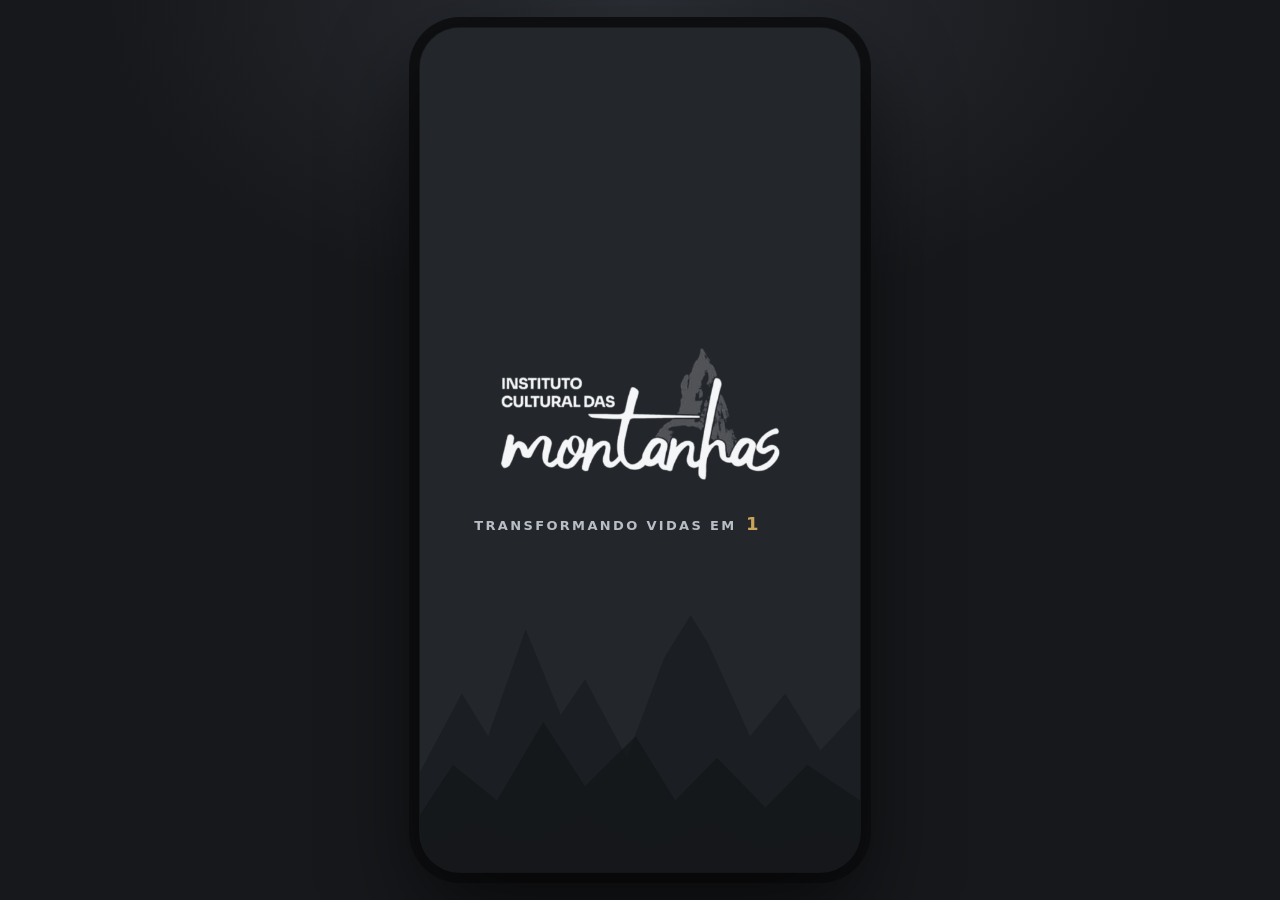
==== app/index.html @ b0aa03bb "App do Instituto dentro do ICM: dados vêm do banco do sistema - app/: PWA das famílias, agora lendo " ====
<!doctype html>
<html lang="pt-BR">
<head>
  <meta charset="utf-8">
  <meta name="viewport" content="width=device-width, initial-scale=1, maximum-scale=1, user-scalable=no, viewport-fit=cover">
  <!-- Segurança: só carrega código/dados de origens conhecidas; bloqueia scripts inline, plugins e envio de formulários para fora. -->
  <meta http-equiv="Content-Security-Policy" content="default-src 'self'; script-src 'self' https://unpkg.com https://cdn.jsdelivr.net; style-src 'self' 'unsafe-inline' https://fonts.googleapis.com https://unpkg.com; font-src https://fonts.gstatic.com; img-src 'self' data: https://www.institutoculturaldasmontanhas.org https://institutoculturaldasmontanhas.org https://assets.zyrosite.com https://tile.openstreetmap.org; connect-src 'self' https://www.institutoculturaldasmontanhas.org https://*.supabase.co wss://*.supabase.co; object-src 'none'; base-uri 'self'; form-action 'self'; frame-src 'none'; worker-src 'self'; manifest-src 'self'">
  <meta name="referrer" content="strict-origin-when-cross-origin">
  <title>Instituto das Montanhas</title>
  <meta name="description" content="App do Instituto Cultural das Montanhas — matrícula, aulas, calendário letivo e de apresentações, van em tempo real e notícias.">
  <meta name="theme-color" content="#23262b">
  <meta name="apple-mobile-web-app-capable" content="yes">
  <meta name="apple-mobile-web-app-status-bar-style" content="black-translucent">
  <meta name="apple-mobile-web-app-title" content="Instituto">
  <link rel="manifest" href="manifest.json">
  <link rel="icon" href="icons/favicon.png" type="image/png">
  <link rel="apple-touch-icon" href="icons/apple-touch-icon.png">
  <link rel="preconnect" href="https://fonts.googleapis.com">
  <link rel="preconnect" href="https://fonts.gstatic.com" crossorigin>
  <link href="https://fonts.googleapis.com/css2?family=Mulish:wght@400;500;600;700;800&display=swap" rel="stylesheet">
  <link rel="stylesheet" href="css/app.css?v=7">
</head>
<body>
  <div class="app" id="app">
    <div class="splash" id="splash" aria-hidden="true">
      <div class="splash-logo">
        <img class="splash-img" src="icons/logo-transparente.png" alt="Instituto Cultural das Montanhas">
        <p class="splash-frase" id="splash-frase">Transformando vidas em <b id="contagem">3</b></p>
      </div>
      <svg class="serra" viewBox="0 0 400 90" preserveAspectRatio="none"><path d="M0 62 L38 40 L62 52 L96 22 L128 46 L150 36 L188 58 L222 30 L246 18 L262 26 L300 52 L332 40 L364 56 L400 44 V90 H0Z" fill="currentColor" opacity=".5"/><path d="M0 74 L30 60 L70 70 L112 48 L150 66 L196 52 L232 70 L270 58 L314 72 L352 60 L400 70 V90 H0Z" fill="currentColor" opacity=".8"/><path d="M0 84 L48 76 L96 82 L150 74 L210 84 L262 76 L318 84 L370 78 L400 82 V90 H0Z" fill="currentColor"/></svg>
    </div>

    <header class="topbar" id="topbar">
      <button class="icon-btn" id="btn-voltar" aria-label="Voltar" hidden></button>
      <a class="brand" href="#/inicio" id="brand" aria-label="Início">
        <img class="brand-logo" src="icons/logo-transparente.png" alt="Instituto Cultural das Montanhas">
      </a>
      <h1 class="topbar-title" id="topbar-title" hidden></h1>
      <button class="icon-btn" id="btn-avisos" aria-label="Avisos"></button>
    </header>

    <main id="view" class="view" tabindex="-1"></main>

    <nav class="tabbar" id="tabbar" aria-label="Navegação principal">
      <a href="#/inicio" data-tab="inicio"><i data-icon="home"></i><span>Início</span></a>
      <a href="#/aulas" data-tab="aulas"><i data-icon="music"></i><span>Aulas</span></a>
      <a href="#/calendario" data-tab="calendario"><i data-icon="calendar"></i><span>Calendário</span></a>
      <a href="#/van" data-tab="van"><i data-icon="bus"></i><span>Van</span></a>
      <a href="#/perfil" data-tab="perfil"><i data-icon="user"></i><span>Perfil</span></a>
    </nav>

    <div class="toast" id="toast" role="status" aria-live="polite"></div>
  </div>

  <script src="js/config.js?v=8"></script>
  <script src="https://cdn.jsdelivr.net/npm/@supabase/supabase-js@2.45.4/dist/umd/supabase.js" integrity="sha384-0w2KAL2YHP6wKOkUDzkCDGgVvfmHnj02DHeQ6XcHOgTfFsGyonKOpShMH1x6nk9o" crossorigin="anonymous"></script>
  <script src="js/data.js?v=4"></script>
  <script src="js/rota.js?v=4"></script>
  <script src="js/db.js?v=12"></script>
  <script src="js/app.js?v=13"></script>
</body>
</html>
---- app/css/app.css ----
/*
 * Visual: grafite escuro com neumorfismo (relevo suave), pílulas com texto
 * espaçado, formas geométricas sutis ao fundo. Dourado só como detalhe.
 */
:root {
  --bg: #23262b;
  --bg-deep: #1b1d21;
  --surface: #282b31;
  --surface-hi: #2e3238;
  --text: #eceef1;
  --text-2: #b9bec6;
  --muted: #7f858f;
  --line: rgba(255,255,255,.06);
  --gold: #c9a55a;
  --gold-hi: #e2c483;
  --gold-dim: rgba(201,165,90,.14);
  --raised: 9px 9px 20px rgba(0,0,0,.5), -6px -6px 16px rgba(255,255,255,.035);
  --raised-sm: 5px 5px 12px rgba(0,0,0,.45), -4px -4px 10px rgba(255,255,255,.03);
  --inset: inset 5px 5px 12px rgba(0,0,0,.5), inset -4px -4px 10px rgba(255,255,255,.035);
  --grad: linear-gradient(145deg, #2d3137, #212429);
  --grad-hi: linear-gradient(145deg, #33373e, #25282d);
  --radius: 20px;
  --radius-sm: 14px;
  --font: "Mulish", system-ui, -apple-system, "Segoe UI", sans-serif;
  --tabbar-h: 74px;
  --safe-b: env(safe-area-inset-bottom, 0px);
}

* { box-sizing: border-box; }
html, body { margin: 0; height: 100%; }
body {
  font-family: var(--font);
  color: var(--text);
  background: #16181b;
  -webkit-font-smoothing: antialiased;
  -webkit-tap-highlight-color: transparent;
}
img { display: block; max-width: 100%; }
a { color: inherit; text-decoration: none; }
button { font: inherit; color: inherit; cursor: pointer; border: 0; background: none; }
p { line-height: 1.6; }

/* Moldura */
.app {
  position: relative; isolation: isolate;
  max-width: 440px; height: 100vh; height: 100dvh; margin: 0 auto;
  background: var(--bg);
  display: flex; flex-direction: column;
  overflow: hidden;
}
/* Formas geométricas do fundo */
.app::before, .app::after {
  content: ""; position: absolute; z-index: -1; pointer-events: none;
}
.app::before {
  inset: 0;
  opacity: .5;
  background-image: url("data:image/svg+xml,%3Csvg xmlns='http://www.w3.org/2000/svg' width='420' height='420' viewBox='0 0 420 420'%3E%3Cg fill='none' stroke='%23ffffff' stroke-opacity='.035' stroke-width='1.2'%3E%3Cpath d='M210 60c70 0 140 50 140 130s-60 150-150 150S60 280 70 200 140 60 210 60z'/%3E%3Cpath d='M212 95c52 0 104 38 104 98s-46 112-112 112-104-48-96-108 52-102 104-102z'/%3E%3Cpath d='M214 130c36 0 70 26 70 66s-32 76-76 76-70-32-64-72 34-70 70-70z'/%3E%3Cpath d='M216 165c20 0 38 14 38 34s-18 40-40 40-36-16-32-36 16-38 34-38z'/%3E%3Cpath d='M-40 380c80-40 160 10 240-20s160-70 260-30'/%3E%3Cpath d='M-40 410c90-36 170 14 250-14s170-60 250-22'/%3E%3Cpath d='M-40 20c70 30 150-10 230 10s150 50 270 10'/%3E%3C/g%3E%3C/svg%3E");
  background-size: 420px 420px;
}
.app::after {
  left: 0; right: 0; bottom: 0; height: 160px;
  background: url("data:image/svg+xml,%3Csvg xmlns='http://www.w3.org/2000/svg' viewBox='0 0 400 160' preserveAspectRatio='none'%3E%3Cpath d='M0 100 L50 60 L90 82 L140 30 L180 70 L220 48 L262 20 L300 64 L350 44 L400 76 V160 H0Z' fill='%23000' fill-opacity='.16'/%3E%3Cpath d='M0 130 L60 100 L120 122 L190 88 L250 118 L320 96 L400 120 V160 H0Z' fill='%23000' fill-opacity='.2'/%3E%3C/svg%3E") bottom / 100% 100% no-repeat;
}
@media (min-width: 600px) {
  body {
    padding: 28px 0;
    background:
      radial-gradient(60% 50% at 50% 0%, #2a2d33 0%, transparent 70%),
      #16181b;
  }
  .app {
    min-height: calc(100vh - 56px); height: calc(100vh - 56px);
    border-radius: 40px;
    box-shadow: 0 0 0 1px rgba(255,255,255,.05), 0 40px 90px rgba(0,0,0,.6), 0 0 0 11px #0f1012;
  }
}

/* Barra superior */
.topbar {
  position: sticky; top: 0; z-index: 20;
  display: flex; align-items: center; gap: 12px;
  padding: calc(14px + env(safe-area-inset-top, 0px)) 18px 12px;
  background: linear-gradient(var(--bg) 70%, rgba(35,38,43,0));
}
.brand { display: flex; align-items: center; gap: 12px; flex: 1; min-width: 0; }
.brand-mark {
  display: grid; place-items: center;
  width: 42px; height: 42px; border-radius: 14px;
  background: var(--grad); box-shadow: var(--raised-sm);
  color: var(--gold); font-weight: 800; font-size: 12px; letter-spacing: .08em;
}
.brand-text { font-weight: 800; font-size: 15px; line-height: 1.15; }
.brand-text em { display: block; font-style: normal; font-weight: 500; font-size: 12px; color: var(--muted); }
.topbar-title { flex: 1; margin: 0; font-size: 17px; font-weight: 800; white-space: nowrap; overflow: hidden; text-overflow: ellipsis; text-align: center; }
.icon-btn {
  position: relative; flex: none;
  display: grid; place-items: center;
  width: 42px; height: 42px; border-radius: 14px;
  background: var(--grad); box-shadow: var(--raised-sm); color: var(--text-2);
}
.icon-btn:active { box-shadow: var(--inset); }
.icon-btn svg { width: 19px; height: 19px; }
.icon-btn .dot { position: absolute; top: 9px; right: 10px; width: 7px; height: 7px; border-radius: 50%; background: var(--gold); box-shadow: 0 0 8px var(--gold); }

/* Conteúdo */
.view {
  flex: 1; overflow-y: auto;
  padding: 8px 18px calc(var(--tabbar-h) + var(--safe-b) + 30px);
  outline: none;
  scrollbar-width: none;
}
.view::-webkit-scrollbar { display: none; }
.view.enter { animation: enter .28s ease-out; }
@keyframes enter { from { opacity: 0; transform: translateY(8px); } to { opacity: 1; transform: none; } }

/* Barra de abas: pílula flutuante em relevo */
.tabbar {
  position: fixed; left: 50%; transform: translateX(-50%);
  bottom: calc(12px + var(--safe-b)); z-index: 30;
  width: calc(100% - 28px); max-width: 412px; height: 64px;
  display: grid; grid-template-columns: repeat(5, 1fr);
  padding: 6px; border-radius: 24px;
  background: var(--grad); box-shadow: 0 14px 30px rgba(0,0,0,.55), -4px -4px 12px rgba(255,255,255,.03);
}
@media (min-width: 600px) { .tabbar { position: absolute; } }
.tabbar a {
  display: flex; flex-direction: column; align-items: center; justify-content: center; gap: 3px;
  border-radius: 18px; color: var(--muted);
  font-size: 10px; font-weight: 700; letter-spacing: .04em;
  transition: color .2s, box-shadow .2s;
}
.tabbar a svg { width: 21px; height: 21px; }
.tabbar a.active { color: var(--gold); box-shadow: var(--inset); }

/* Tipografia */
.eyebrow { font-size: 10px; font-weight: 800; letter-spacing: .22em; text-transform: uppercase; color: var(--gold); }
.h-serif { font-weight: 800; letter-spacing: -.01em; }
.section { margin-top: 30px; }
.section-head { display: flex; align-items: baseline; justify-content: space-between; margin-bottom: 14px; }
.section-head h2 { margin: 0; font-size: 18px; font-weight: 800; }
.section-head h2::after { content: ""; display: block; width: 26px; height: 2px; margin-top: 8px; background: var(--gold); border-radius: 2px; }
.section-head a { font-size: 11px; font-weight: 800; letter-spacing: .14em; text-transform: uppercase; color: var(--muted); }
.muted { color: var(--muted); }
.small { font-size: 13px; }

/* Destaque */
.hero {
  position: relative; overflow: hidden;
  border-radius: 26px; min-height: 270px;
  background: var(--bg-deep); box-shadow: var(--raised);
  display: flex; flex-direction: column; justify-content: flex-end;
  padding: 22px;
}
.hero img { position: absolute; inset: 0; width: 100%; height: 100%; object-fit: cover; opacity: .6; filter: saturate(1.1); }
.hero::after { content: ""; position: absolute; inset: 0; background: linear-gradient(180deg, rgba(27,29,33,0) 15%, rgba(27,29,33,.95)); }
.hero > * { position: relative; z-index: 1; }
.hero h2 { margin: 10px 0 8px; font-size: 27px; line-height: 1.12; font-weight: 800; }
.hero h2 em { font-style: normal; color: var(--gold); }
.hero p { margin: 0 0 16px; color: var(--text-2); font-size: 14px; }

/* Botões em pílula */
.btn {
  display: inline-flex; align-items: center; justify-content: center; gap: 10px;
  height: 52px; padding: 0 26px; border-radius: 999px;
  font-weight: 700; font-size: 12px; letter-spacing: .2em; text-transform: uppercase;
  background: var(--grad-hi); color: var(--text);
  box-shadow: var(--raised);
  transition: box-shadow .15s, transform .15s;
}
.btn svg { width: 16px; height: 16px; }
.btn:active { box-shadow: var(--inset); transform: scale(.99); }
.btn.gold { color: var(--gold-hi); }
.btn.gold svg { color: var(--gold); }
.btn.ghost { background: transparent; box-shadow: var(--inset); color: var(--text-2); }
.btn.light { background: var(--grad-hi); }
.btn.block { width: 100%; }
.btn-row { display: flex; gap: 12px; flex-wrap: wrap; }
.link-btn { display: block; margin: 18px auto 0; font-size: 12px; color: var(--muted); letter-spacing: .04em; }

/* Atalhos */
.quick { display: grid; grid-template-columns: repeat(4, 1fr); gap: 12px; margin-top: 24px; }
.quick a { display: flex; flex-direction: column; align-items: center; gap: 10px; font-size: 11px; font-weight: 700; text-align: center; color: var(--text-2); }
.quick .q-ico {
  display: grid; place-items: center; width: 62px; height: 62px; border-radius: 20px;
  background: var(--grad); box-shadow: var(--raised-sm); color: var(--text);
}
.quick a:active .q-ico { box-shadow: var(--inset); }
.quick .q-ico svg { width: 24px; height: 24px; }
.quick a.gold .q-ico { color: var(--gold); }

/* Cartões */
.card { background: var(--grad); border-radius: var(--radius); padding: 18px; box-shadow: var(--raised); }
.card.dark { background: var(--bg-deep); }
.card.gold { background: linear-gradient(145deg, #2f2b22, #23211c); box-shadow: var(--raised); border: 1px solid rgba(201,165,90,.18); }
.card.inset { background: var(--bg); box-shadow: var(--inset); }

.stats { display: grid; grid-template-columns: 1fr 1fr; gap: 14px; }
.stat { border-radius: var(--radius); padding: 18px 16px; background: var(--grad); box-shadow: var(--raised-sm); }
.stat strong { display: block; font-size: 24px; font-weight: 800; }
.stat span { font-size: 12px; color: var(--muted); }
.stat:first-child strong { color: var(--gold); }

/* Rolagem horizontal */
.hscroll { display: flex; gap: 16px; overflow-x: auto; scroll-snap-type: x mandatory; margin: 0 -18px; padding: 6px 18px 22px; scrollbar-width: none; }
.hscroll::-webkit-scrollbar { display: none; }
.hscroll > * { scroll-snap-align: start; flex: 0 0 auto; }

/* Projetos */
.proj-card { position: relative; width: 210px; height: 270px; border-radius: 24px; overflow: hidden; background: var(--bg-deep); box-shadow: var(--raised); }
.proj-card img { width: 100%; height: 100%; object-fit: cover; opacity: .8; transition: opacity .3s; }
.proj-card:hover img { opacity: 1; }
.proj-card .pc-body { position: absolute; inset: auto 0 0 0; padding: 16px; background: linear-gradient(transparent, rgba(20,22,25,.96) 55%); }
.proj-card .pc-body strong { display: block; margin-top: 8px; font-size: 17px; line-height: 1.2; font-weight: 800; }
.chip {
  display: inline-flex; align-items: center; gap: 6px;
  height: 24px; padding: 0 11px; border-radius: 999px;
  font-size: 9px; font-weight: 800; letter-spacing: .16em; text-transform: uppercase;
  background: var(--bg); box-shadow: var(--inset); color: var(--text-2);
}
.chip.gold { color: var(--gold); }
.chip.dark { color: var(--gold); }
.chip.outline { background: rgba(0,0,0,.35); box-shadow: none; color: var(--text); backdrop-filter: blur(6px); }

/* Controle segmentado (como LOGIN | REGISTER) */
.seg { display: flex; padding: 5px; gap: 4px; border-radius: 16px; background: var(--bg); box-shadow: var(--inset); }
.seg button { flex: 1; height: 38px; border-radius: 12px; font-weight: 800; font-size: 10px; letter-spacing: .2em; text-transform: uppercase; color: var(--muted); transition: .2s; }
.seg button.on { background: var(--grad-hi); color: var(--text); box-shadow: var(--raised-sm); }

.proj-list { display: grid; gap: 16px; margin-top: 20px; }
.proj-row { display: flex; gap: 14px; align-items: center; padding: 12px; border-radius: var(--radius); background: var(--grad); box-shadow: var(--raised-sm); }
.proj-row img { width: 82px; height: 82px; border-radius: 16px; object-fit: cover; opacity: .8; flex: none; background: var(--bg-deep); }
.proj-row strong { display: block; font-size: 15px; margin: 6px 0 3px; }
.proj-row p { margin: 0; font-size: 12px; color: var(--muted); line-height: 1.45; }

.cover { position: relative; margin: -8px -18px 0; height: 300px; background: var(--bg-deep); overflow: hidden; }
.cover img { width: 100%; height: 100%; object-fit: cover; opacity: .85; }
.cover::after { content: ""; position: absolute; inset: 0; background: linear-gradient(rgba(35,38,43,.2), var(--bg) 96%); }
.cover .cv-body { position: absolute; z-index: 1; left: 18px; right: 18px; bottom: 16px; }
.cover h2 { margin: 10px 0 0; font-size: 28px; line-height: 1.1; font-weight: 800; }

.info-list { display: grid; border-radius: var(--radius); overflow: hidden; background: var(--grad); box-shadow: var(--raised-sm); }
.info-list > div { display: flex; gap: 14px; padding: 15px 16px; border-top: 1px solid var(--line); }
.info-list > div:first-child { border-top: 0; }
.info-list svg { width: 19px; height: 19px; flex: none; color: var(--gold); margin-top: 2px; }
.info-list small { display: block; font-size: 9px; font-weight: 800; letter-spacing: .18em; text-transform: uppercase; color: var(--muted); margin-bottom: 2px; }
.info-list span { font-size: 14px; font-weight: 600; }

/* Notícias */
.news-feature { display: block; border-radius: 24px; overflow: hidden; background: var(--grad); box-shadow: var(--raised); }
.news-feature img { width: 100%; height: 190px; object-fit: cover; opacity: .85; }
.news-feature .nf-body { padding: 18px; }
.news-feature h3 { margin: 10px 0 6px; font-size: 18px; line-height: 1.3; font-weight: 800; }
.news-feature p { margin: 0; font-size: 13px; color: var(--muted); }
.news-list { display: grid; gap: 14px; }
.news-item { display: flex; gap: 14px; padding: 10px; border-radius: 18px; background: var(--grad); box-shadow: var(--raised-sm); }
.news-item img { width: 92px; height: 80px; border-radius: 13px; object-fit: cover; flex: none; background: var(--bg-deep); }
.news-item h3 { margin: 5px 0 0; font-size: 13px; line-height: 1.4; font-weight: 700; display: -webkit-box; -webkit-line-clamp: 3; -webkit-box-orient: vertical; overflow: hidden; }
.news-meta { display: flex; align-items: center; gap: 8px; font-size: 10px; color: var(--muted); font-weight: 700; }
.news-meta .cat { color: var(--gold); text-transform: uppercase; letter-spacing: .14em; font-weight: 800; }
.chips-scroll { display: flex; gap: 10px; overflow-x: auto; margin: 0 -18px 16px; padding: 6px 18px 12px; scrollbar-width: none; }
.chips-scroll::-webkit-scrollbar { display: none; }
.chips-scroll button { flex: none; height: 36px; padding: 0 16px; border-radius: 999px; font-size: 12px; font-weight: 700; white-space: nowrap; color: var(--text-2); background: var(--grad); box-shadow: var(--raised-sm); }
.chips-scroll button.on { box-shadow: var(--inset); background: var(--bg); color: var(--gold); }

.article h1 { font-size: 24px; line-height: 1.25; font-weight: 800; margin: 16px 0 10px; }
.article .lead { font-size: 15px; color: var(--text-2); }
.article .body { font-size: 15px; line-height: 1.75; color: var(--text-2); }
.article .body strong, .article .body b { color: var(--text); }
.article .body img { border-radius: 16px; margin: 14px 0; height: auto; }
.article .body a { color: var(--gold); text-decoration: underline; }
.article-cover { margin: -8px -18px 0; position: relative; }
.article-cover img { width: 100%; max-height: 300px; object-fit: cover; }
.article-cover::after { content: ""; position: absolute; inset: 0; background: linear-gradient(transparent 50%, var(--bg)); }

.skeleton { background: linear-gradient(90deg, #2a2d33 25%, #32363c 37%, #2a2d33 63%); background-size: 400% 100%; animation: sk 1.3s ease infinite; border-radius: 16px; }
@keyframes sk { 0% { background-position: 100% 50%; } 100% { background-position: 0 50%; } }

/* Agenda */
.week { display: grid; grid-template-columns: repeat(7, 1fr); gap: 8px; margin-bottom: 20px; }
.week button { display: flex; flex-direction: column; align-items: center; gap: 4px; padding: 11px 0 9px; border-radius: 16px; background: var(--grad); box-shadow: var(--raised-sm); font-size: 9px; font-weight: 800; letter-spacing: .1em; text-transform: uppercase; color: var(--muted); }
.week button strong { font-size: 17px; color: var(--text); letter-spacing: 0; }
.week button.on { background: var(--bg); box-shadow: var(--inset); }
.week button.on strong { color: var(--gold); }
.week button::after { content: ""; width: 5px; height: 5px; border-radius: 50%; background: transparent; }
.week button.has::after { background: var(--gold); }
.month-label { font-size: 11px; font-weight: 800; letter-spacing: .2em; text-transform: uppercase; color: var(--muted); margin: 26px 0 12px; }
.event { display: flex; gap: 14px; align-items: center; padding: 14px; border-radius: var(--radius); margin-bottom: 14px; background: var(--grad); box-shadow: var(--raised-sm); }
.event .ev-date { flex: none; width: 54px; padding: 9px 0; text-align: center; border-radius: 14px; background: var(--bg); box-shadow: var(--inset); }
.event .ev-date strong { display: block; font-size: 21px; line-height: 1; font-weight: 800; }
.event .ev-date span { font-size: 9px; font-weight: 800; text-transform: uppercase; letter-spacing: .14em; color: var(--muted); }
.event.evento .ev-date strong { color: var(--gold); }
.event h3 { margin: 0 0 4px; font-size: 14px; font-weight: 800; }
.event p { margin: 0; font-size: 12px; color: var(--muted); }
.event .add { margin-left: auto; }

/* Minha área */
.id-card {
  position: relative; overflow: hidden;
  border-radius: 26px; padding: 22px;
  background: linear-gradient(145deg, #30343a 0%, #1d1f23 70%);
  box-shadow: var(--raised);
}
.id-card::before { content: ""; position: absolute; right: -60px; top: -60px; width: 200px; height: 200px; border-radius: 50%; box-shadow: inset 0 0 0 1px rgba(201,165,90,.28), 0 0 0 26px rgba(255,255,255,.012), 0 0 0 52px rgba(255,255,255,.01); }
.id-top { display: flex; justify-content: space-between; align-items: center; }
.id-card h3 { margin: 22px 0 3px; font-size: 21px; font-weight: 800; }
.id-card .id-sub { color: var(--muted); font-size: 13px; }
.id-bottom { display: flex; align-items: flex-end; justify-content: space-between; margin-top: 20px; }
.id-bottom small { display: block; color: var(--muted); font-size: 9px; letter-spacing: .18em; text-transform: uppercase; font-weight: 800; }
.id-bottom b { font-size: 14px; letter-spacing: .1em; color: var(--gold-hi); }
.qr { width: 78px; height: 78px; background: #eceef1; border-radius: 12px; padding: 6px; }
.qr svg { width: 100%; height: 100%; display: block; }

.ring-wrap { display: flex; align-items: center; gap: 20px; }
.ring { position: relative; width: 108px; height: 108px; flex: none; border-radius: 50%; background: var(--grad); box-shadow: var(--raised-sm); padding: 8px; }
.ring svg { width: 100%; height: 100%; transform: rotate(-90deg); }
.ring b { position: absolute; inset: 0; display: grid; place-items: center; font-size: 22px; font-weight: 800; }
.bars { display: flex; align-items: flex-end; gap: 12px; height: 96px; margin-top: 16px; }
.bars div { flex: 1; display: flex; flex-direction: column; align-items: center; gap: 6px; height: 100%; justify-content: flex-end; font-size: 10px; color: var(--muted); font-weight: 700; }
.bars i { display: block; width: 100%; border-radius: 10px; background: linear-gradient(#3a3f46, #2a2e34); box-shadow: var(--raised-sm); }
.bars div:last-child i { background: linear-gradient(var(--gold-hi), var(--gold)); }

.list { display: grid; gap: 12px; }
.list a, .list .li { display: flex; align-items: center; gap: 14px; padding: 14px; border-radius: 18px; background: var(--grad); box-shadow: var(--raised-sm); }
.list a:active { box-shadow: var(--inset); }
.list .li-ico { display: grid; place-items: center; width: 40px; height: 40px; border-radius: 13px; background: var(--bg); box-shadow: var(--inset); flex: none; color: var(--gold); }
.list .li-ico svg { width: 19px; height: 19px; }
.list .li-txt { flex: 1; min-width: 0; }
.list .li-txt strong { display: block; font-size: 14px; }
.list .li-txt span { display: block; font-size: 12px; color: var(--muted); margin-top: 2px; }
.list .chev { color: var(--muted); width: 16px; height: 16px; }

.class-row { display: flex; gap: 14px; align-items: center; padding: 6px 0; }
.class-row + .class-row { border-top: 1px solid var(--line); padding-top: 12px; margin-top: 6px; }
.class-row .cr-day { width: 50px; text-align: center; flex: none; padding: 7px 0; border-radius: 13px; background: var(--bg); box-shadow: var(--inset); }
.class-row .cr-day small { display: block; font-size: 9px; color: var(--muted); font-weight: 800; letter-spacing: .14em; text-transform: uppercase; }
.class-row .cr-day strong { font-size: 15px; }

/* Telas de acesso (abertura, login, código) */
.auth { min-height: 100%; display: flex; flex-direction: column; justify-content: center; padding: 20px 6px; }
.auth h2 { text-align: center; font-size: 22px; font-weight: 800; margin: 0 0 6px; }
.auth .sub { text-align: center; color: var(--muted); font-size: 13px; margin: 0 0 26px; }
.input-wrap { position: relative; margin-bottom: 16px; }
.input-wrap svg { position: absolute; left: 18px; top: 50%; transform: translateY(-50%); width: 16px; height: 16px; color: var(--muted); }
.input-wrap input { padding-left: 46px !important; }
.otp { display: flex; justify-content: center; gap: 12px; margin: 10px 0 30px; }
.otp input { width: 56px; height: 62px; text-align: center; font: inherit; font-size: 22px; font-weight: 800; color: var(--text); border: 0; border-radius: 16px; background: var(--grad); box-shadow: var(--raised-sm); }
.otp input:focus { outline: none; box-shadow: var(--inset); color: var(--gold); }

.splash {
  position: fixed; inset: 0; z-index: 100;
  display: flex; flex-direction: column; align-items: center; justify-content: center; gap: 14px;
  background: var(--bg); transition: opacity .5s, visibility .5s;
}
@media (min-width: 600px) { .splash { position: absolute; } }
.splash .serra { position: absolute; left: 0; right: 0; bottom: 0; height: 38%; width: 100%; color: #15171a; }
.splash.hide { opacity: 0; visibility: hidden; }
.splash-logo { position: relative; text-align: center; animation: enter .8s ease-out; }
.splash-logo .mount { width: 64px; height: 30px; margin: 0 auto 6px; color: var(--gold); }
.splash-logo strong { display: block; font-size: 28px; font-weight: 800; letter-spacing: -.02em; }
.splash-logo span { display: block; font-size: 10px; font-weight: 800; letter-spacing: .34em; text-transform: uppercase; color: var(--muted); margin-top: 6px; }

/* Radar (como o círculo do Wi-Fi) */
.radar { position: relative; width: 190px; height: 190px; margin: 10px auto 24px; border-radius: 50%; background: var(--grad); box-shadow: var(--raised); display: grid; place-items: center; }
.radar::before { content: ""; position: absolute; inset: 22px; border-radius: 50%; box-shadow: var(--inset); }
.radar::after { content: ""; position: absolute; inset: 48px; border-radius: 50%; background: var(--grad-hi); box-shadow: var(--raised-sm); }
.radar svg { position: relative; z-index: 1; width: 40px; height: 40px; color: var(--gold); }
.radar .pulse { position: absolute; inset: 0; border-radius: 50%; border: 1px solid rgba(201,165,90,.35); animation: pulse 2.4s ease-out infinite; }
@keyframes pulse { from { transform: scale(.55); opacity: 1; } to { transform: scale(1.25); opacity: 0; } }

/* Formulários */
.field { display: grid; gap: 8px; margin-bottom: 16px; }
.field label { font-size: 10px; font-weight: 800; letter-spacing: .18em; text-transform: uppercase; color: var(--muted); padding-left: 4px; }
.field input, .field select, .field textarea, .input-wrap input {
  width: 100%; font: inherit; font-size: 14px; color: var(--text);
  padding: 15px 18px; border-radius: 16px; border: 0;
  background: var(--grad); box-shadow: var(--raised-sm);
}
.field select { appearance: none; background-image: linear-gradient(145deg, #2d3137, #212429); }
.field select option { background: var(--surface); }
.field textarea { min-height: 130px; resize: vertical; }
.field input::placeholder, .field textarea::placeholder, .input-wrap input::placeholder { color: var(--muted); }
.field input:focus, .field select:focus, .field textarea:focus, .input-wrap input:focus { outline: none; box-shadow: var(--inset); background: var(--bg); }
.pills { display: flex; gap: 10px; flex-wrap: wrap; }
.pills button { height: 44px; padding: 0 18px; border-radius: 14px; font-weight: 700; font-size: 13px; color: var(--text-2); background: var(--grad); box-shadow: var(--raised-sm); }
.pills button.on { background: var(--bg); box-shadow: var(--inset); color: var(--gold); }

/* Doação */
.pix-box { display: flex; align-items: center; gap: 12px; padding: 14px 16px; border-radius: 16px; background: var(--bg); box-shadow: var(--inset); margin: 16px 0; }
.pix-box code { flex: 1; font-size: 15px; font-weight: 800; letter-spacing: .05em; color: var(--gold-hi); font-family: var(--font); }
.amounts { display: grid; grid-template-columns: repeat(3, 1fr); gap: 12px; }
.amounts button { height: 54px; border-radius: 16px; font-weight: 800; font-size: 15px; background: var(--grad); box-shadow: var(--raised-sm); }
.amounts button.on { background: var(--bg); box-shadow: var(--inset); color: var(--gold); }

/* Linha do tempo */
.timeline { list-style: none; margin: 0; padding: 0 0 0 24px; border-left: 2px solid rgba(255,255,255,.07); }
.timeline li { position: relative; padding: 0 0 20px; }
.timeline li::before { content: ""; position: absolute; left: -31px; top: 3px; width: 12px; height: 12px; border-radius: 50%; background: var(--bg); border: 2px solid var(--gold); box-shadow: 0 0 10px rgba(201,165,90,.4); }
.timeline strong { font-size: 17px; font-weight: 800; }
.timeline p { margin: 3px 0 0; font-size: 13px; color: var(--muted); }

/* Notas e toast */
.proto-note { display: flex; gap: 12px; align-items: flex-start; padding: 14px 16px; border-radius: 16px; background: var(--bg); box-shadow: var(--inset); font-size: 12px; line-height: 1.5; color: var(--muted); margin-top: 22px; }
.proto-note svg { width: 17px; height: 17px; flex: none; color: var(--gold); margin-top: 1px; }
.toast {
  position: fixed; left: 50%; bottom: calc(var(--tabbar-h) + var(--safe-b) + 20px); z-index: 90;
  transform: translate(-50%, 20px); opacity: 0; pointer-events: none;
  background: var(--grad-hi); color: var(--text); padding: 13px 20px; border-radius: 999px;
  font-size: 13px; font-weight: 700; box-shadow: 0 14px 30px rgba(0,0,0,.55); transition: .25s; max-width: 360px; text-align: center;
}
.toast.show { opacity: 1; transform: translate(-50%, 0); }
@media (min-width: 600px) { .toast { position: absolute; } }

.sheet-backdrop { position: fixed; inset: 0; background: rgba(10,11,13,.6); backdrop-filter: blur(3px); z-index: 60; display: flex; align-items: flex-end; justify-content: center; animation: fade .2s; }
@media (min-width: 600px) { .sheet-backdrop { position: absolute; } }
.sheet { width: 100%; max-width: 440px; background: var(--bg); border-radius: 28px 28px 0 0; padding: 12px 20px calc(26px + var(--safe-b)); max-height: 80%; overflow-y: auto; animation: up .25s ease-out; box-shadow: 0 -10px 40px rgba(0,0,0,.5); }
.sheet .grab { width: 42px; height: 5px; border-radius: 3px; background: rgba(255,255,255,.12); margin: 0 auto 18px; }
.sheet h3 { font-size: 19px; margin: 0 0 14px; font-weight: 800; }
@keyframes fade { from { opacity: 0; } }
@keyframes up { from { transform: translateY(40px); opacity: .5; } }

.success { text-align: center; padding: 30px 10px; }
.success .ok { display: grid; place-items: center; width: 96px; height: 96px; margin: 0 auto 22px; border-radius: 50%; background: var(--grad); box-shadow: var(--raised); color: var(--gold); }
.success .ok svg { width: 38px; height: 38px; }
.success h2 { font-weight: 800; margin: 0 0 8px; }

.footer-note { text-align: center; font-size: 11px; color: var(--muted); margin-top: 30px; letter-spacing: .04em; }
.footer-note b { color: var(--text-2); }
.mt-0 { margin-top: 0; } .mt-8 { margin-top: 8px; } .mt-12 { margin-top: 12px; } .mt-16 { margin-top: 16px; }
.row-between { display: flex; align-items: center; justify-content: space-between; gap: 10px; }
[hidden] { display: none !important; }

/* ===== Identidade das montanhas ===== */
.serra { display: block; width: 100%; color: var(--bg); }
.hero-serra { padding-bottom: 46px; }
.serra-hero { position: absolute !important; left: 0; right: 0; bottom: -1px; height: 64px; z-index: 1; color: var(--bg); }
.serra-card { position: absolute; left: 0; right: 0; bottom: 0; height: 46px; color: #000; opacity: .5; }
.serra-cover { position: absolute; left: 0; right: 0; bottom: -1px; height: 70px; z-index: 1; color: var(--bg); }
.serra-id { position: absolute; left: 0; right: 0; bottom: 0; height: 56px; color: #000; opacity: .45; }
.serra-alt { position: absolute; left: 0; right: 0; bottom: 0; height: 70px; color: var(--gold); opacity: .25; }
.serra-perfil { position: absolute; left: 0; right: 0; bottom: 0; height: 60px; color: var(--bg); }
.serra-prog { position: absolute; left: 0; right: 0; bottom: 6px; height: 26px; color: #fff; opacity: .06; }
.cover .cv-body { z-index: 2; }
.id-card > *:not(.serra) { position: relative; z-index: 1; }

.splash-img { display: block; width: 280px; max-width: 78vw; height: auto; margin: 0 auto; animation: surgir .8s cubic-bezier(.2,.9,.3,1.2) both; }
.splash-frase { position: relative; margin-top: 30px; font-size: 13px; font-weight: 700; letter-spacing: .18em; text-transform: uppercase; color: var(--text-2); }
.splash-frase b { display: inline-block; min-width: 1.1em; color: var(--gold); font-size: 18px; animation: pulsar .6s ease-out; }
.splash-frase i { font-style: normal; color: var(--gold); opacity: 0; animation: ponto 1.2s infinite; }
.splash-frase i:nth-of-type(2) { animation-delay: .2s; }
.splash-frase i:nth-of-type(3) { animation-delay: .4s; }
@keyframes surgir { from { opacity: 0; transform: translateY(14px) scale(.94); } }
@keyframes pulsar { from { transform: scale(1.8); opacity: 0; } }
@keyframes ponto { 0%, 100% { opacity: 0; } 40%, 70% { opacity: 1; } }


.thumb { width: 76px; height: 76px; border-radius: 16px; object-fit: cover; flex: none; }
.mb-14 { margin-bottom: 14px; }

.trilha-card { display: flex; gap: 16px; align-items: center; }
.trilha-card .tc-alt { display: grid; place-items: center; width: 54px; height: 54px; border-radius: 16px; flex: none; background: var(--bg); box-shadow: var(--inset); color: var(--gold); }
.trilha-card .tc-alt svg { width: 26px; height: 26px; }
.tc-tit { font-weight: 800; font-size: 16px; margin: 6px 0 2px; }
.matricula-cta { display: flex; align-items: center; justify-content: space-between; gap: 12px; }

.mont-card { position: relative; overflow: hidden; width: 250px; padding: 18px 18px 50px; border-radius: 22px; background: var(--grad); box-shadow: var(--raised); }
.mont-card strong { display: block; font-size: 18px; font-weight: 800; margin: 8px 0 6px; }
.mont-card p { margin: 0; font-size: 12.5px; color: var(--muted); line-height: 1.5; position: relative; }
.mont-linha { display: flex; gap: 14px; padding: 14px 0; border-top: 1px solid var(--line); }
.mont-linha:first-of-type { border-top: 0; }
.mont-linha svg { width: 26px; height: 26px; color: var(--gold); flex: none; margin-top: 2px; }
.mont-linha p { margin: 4px 0 0; font-size: 13px; color: var(--muted); }

.rodape-serra { margin: 34px -18px -30px; text-align: center; }
.rodape-serra .serra { height: 70px; color: var(--bg-deep); }
.rodape-serra p { margin: 0; padding: 4px 18px 40px; background: var(--bg-deep); font-size: 11px; color: var(--muted); line-height: 1.7; }
.rodape-serra b { color: var(--text-2); }

/* Escalada (linha do tempo em degraus) */
.escalada { display: grid; gap: 10px; }
.degrau { margin-left: calc(var(--n) * 12px); padding: 12px 16px; border-radius: 16px; background: var(--grad); box-shadow: var(--raised-sm); border-left: 3px solid var(--gold); }
.degrau strong { font-size: 16px; font-weight: 800; color: var(--gold); }
.degrau p { margin: 2px 0 0; font-size: 13px; color: var(--text-2); }

.barras-h { display: grid; gap: 10px; margin-top: 14px; }
.barras-h div { display: grid; grid-template-columns: 110px 1fr 30px; align-items: center; gap: 10px; font-size: 12px; color: var(--text-2); }
.barras-h i { height: 8px; border-radius: 6px; background: linear-gradient(90deg, var(--gold), var(--gold-hi)); }
.barras-h b { text-align: right; }
.parceiros { display: flex; flex-wrap: wrap; gap: 10px; }
.parceiros span { padding: 10px 14px; border-radius: 14px; font-size: 12px; font-weight: 700; color: var(--text-2); background: var(--grad); box-shadow: var(--raised-sm); }

/* Aulas */
.aluno-head { display: flex; align-items: center; gap: 12px; }
.aluno-head .avatar { display: grid; place-items: center; width: 44px; height: 44px; border-radius: 14px; background: var(--grad); box-shadow: var(--raised-sm); color: var(--gold); font-weight: 800; font-size: 18px; }
.aluno-head b { display: block; }
.aula { display: flex; gap: 14px; margin-bottom: 14px; padding: 14px; border-radius: var(--radius); background: var(--grad); box-shadow: var(--raised-sm); }
.aula-hora { flex: none; width: 58px; padding: 10px 0; text-align: center; border-radius: 14px; background: var(--bg); box-shadow: var(--inset); align-self: flex-start; }
.aula-hora strong { display: block; font-size: 15px; color: var(--gold); }
.aula-hora span { font-size: 11px; color: var(--muted); }
.aula-body h3 { margin: 8px 0 6px; font-size: 15px; font-weight: 800; }
.aula-body p { display: flex; align-items: center; gap: 6px; margin: 2px 0 0; font-size: 12px; color: var(--muted); }
.aula-body p svg { width: 14px; height: 14px; color: var(--gold); flex: none; }
.folga { display: flex; gap: 14px; align-items: center; }
.folga svg { width: 26px; height: 26px; color: var(--gold); flex: none; }
.grade { display: grid; grid-template-columns: repeat(6, 1fr); gap: 8px; }
.grade-dia { padding: 10px 4px; border-radius: 14px; text-align: center; background: var(--bg); box-shadow: var(--inset); min-height: 86px; }
.grade-dia span { display: block; font-size: 9px; font-weight: 800; letter-spacing: .14em; text-transform: uppercase; color: var(--muted); margin-bottom: 6px; }
.grade-dia b { display: block; font-size: 12px; color: var(--gold); margin-top: 4px; }
.grade-dia small { display: block; font-size: 9.5px; color: var(--text-2); line-height: 1.25; }
.grade-dia.tem { background: var(--grad); box-shadow: var(--raised-sm); }
.altitude { position: relative; overflow: hidden; padding-bottom: 60px; }
.alt-num strong { font-size: 44px; font-weight: 800; color: var(--gold); line-height: 1; }
.alt-num span { display: block; font-size: 12px; color: var(--muted); margin-top: 4px; }
.alt-meta { display: flex; gap: 10px; align-items: center; margin-top: 12px; position: relative; }

/* Calendário */
.cal-head { display: flex; align-items: center; justify-content: space-between; margin-bottom: 14px; }
.cal-head strong { font-size: 15px; font-weight: 800; text-transform: capitalize; }
.cal-grid { display: grid; grid-template-columns: repeat(7, 1fr); gap: 6px; text-align: center; }
.cal-dows span { font-size: 10px; font-weight: 800; color: var(--muted); letter-spacing: .1em; padding-bottom: 4px; }
.cal-grid span { position: relative; display: grid; place-items: center; aspect-ratio: 1; font-size: 13px; font-weight: 700; border-radius: 12px; color: var(--text-2); }
.cal-grid span.hoje { background: var(--bg); box-shadow: var(--inset); color: var(--gold); }
.cal-grid span.off { color: var(--muted); text-decoration: line-through; text-decoration-color: rgba(255,255,255,.2); }
.cal-grid span.tem::after { content: ""; position: absolute; bottom: 5px; width: 5px; height: 5px; border-radius: 50%; background: var(--text-2); }
.cal-grid span.tem.marco::after, .cal-grid span.tem.apresentacao::after { background: var(--gold); box-shadow: 0 0 6px var(--gold); }
.cal-grid span.tem.feriado::after { background: #c2675a; }
.cal-grid span.tem.recesso::after { background: #6b7f99; }
.cal-legenda { display: flex; flex-wrap: wrap; gap: 14px; margin-top: 14px; font-size: 11px; color: var(--muted); }
.cal-legenda .lg { display: inline-block; width: 8px; height: 8px; border-radius: 50%; margin-right: 6px; background: var(--text-2); }
.lg.marco, .lg.apresentacao { background: var(--gold) !important; }
.lg.feriado { background: #c2675a !important; }
.lg.recesso { background: #6b7f99 !important; }
.event.passou { opacity: .6; }
.event.letivo-feriado .ev-date strong { color: #d98b7f; }
.event.letivo-marco .ev-date strong { color: var(--gold); }
.event.letivo-recesso .ev-date strong { color: #8ea2bd; }

/* Van */
.view.sem-pad { padding-top: 0; }
.mapa-wrap { position: relative; margin: 0 -18px; }
.mapa { height: 46vh; min-height: 300px; background: var(--bg-deep); }
.mapa-wrap::after { content: ""; position: absolute; left: 0; right: 0; bottom: 0; height: 40px; background: linear-gradient(transparent, var(--bg)); pointer-events: none; z-index: 500; }
.mapa-status { position: absolute; z-index: 600; top: 12px; left: 50%; transform: translateX(-50%); display: flex; align-items: center; gap: 8px; padding: 9px 16px; border-radius: 999px; background: rgba(35,38,43,.92); box-shadow: 0 8px 20px rgba(0,0,0,.5); font-size: 12px; font-weight: 700; white-space: nowrap; }
.mapa-status svg { width: 16px; height: 16px; color: var(--gold); }
.ao-vivo { width: 8px; height: 8px; border-radius: 50%; background: #5bd38a; box-shadow: 0 0 0 0 rgba(91,211,138,.6); animation: vivo 1.6s infinite; }
@keyframes vivo { to { box-shadow: 0 0 0 10px rgba(91,211,138,0); } }
.pin-van { display: grid; place-items: center; width: 40px; height: 40px; border-radius: 50%; background: var(--gold); color: #1b1d21; box-shadow: 0 0 0 6px rgba(201,165,90,.25), 0 6px 14px rgba(0,0,0,.6); }
.pin-van svg { width: 22px; height: 22px; }
.pin-parada { display: block; width: 16px; height: 16px; border-radius: 50%; background: #23262b; border: 3px solid #b9bec6; }
.pin-parada.minha { border-color: var(--gold); background: var(--gold); box-shadow: 0 0 10px var(--gold); }
.pin-parada.sede { border-color: #eceef1; background: #eceef1; }
.mapa.leaflet-container { font-family: var(--font); background: var(--bg-deep); }
.leaflet-tooltip { background: var(--surface-hi); color: var(--text); border: 0; box-shadow: 0 6px 16px rgba(0,0,0,.5); font-weight: 700; }
.leaflet-tooltip-top::before { border-top-color: var(--surface-hi); }
.leaflet-control-attribution { background: rgba(27,29,33,.8) !important; color: var(--muted) !important; font-size: 9px !important; }
.leaflet-control-attribution a { color: var(--text-2) !important; }
.leaflet-bar a { background: var(--surface-hi) !important; color: var(--text) !important; border-color: var(--line) !important; }
.eta-card { display: flex; align-items: center; justify-content: space-between; position: relative; z-index: 2; }
.eta-num { font-size: 32px; font-weight: 800; color: var(--gold); margin-top: 6px; }
.eta-ico { display: grid; place-items: center; width: 56px; height: 56px; border-radius: 50%; background: var(--bg); box-shadow: var(--inset); color: var(--gold); }
.eta-ico svg { width: 26px; height: 26px; }
.paradas { list-style: none; margin: 0; padding: 0 0 0 6px; }
.paradas li { position: relative; display: flex; gap: 16px; padding: 0 0 18px; }
.paradas li::before { content: ""; position: absolute; left: 7px; top: 18px; bottom: 0; width: 2px; background: rgba(255,255,255,.08); }
.paradas li:last-child::before { display: none; }
.paradas li i { flex: none; width: 16px; height: 16px; margin-top: 2px; border-radius: 50%; border: 3px solid var(--muted); background: var(--bg); }
.paradas li div { display: flex; justify-content: space-between; flex: 1; font-size: 14px; }
.paradas li span { font-size: 12px; color: var(--muted); }
.paradas li.feita { opacity: .45; }
.paradas li.feita i { background: var(--muted); }
.paradas li.minha i { border-color: var(--gold); background: var(--gold); box-shadow: 0 0 10px var(--gold); }
.paradas li.minha b { color: var(--gold); }

/* Matrícula */
.passos { display: flex; justify-content: space-between; margin-top: 4px; }
.passos span { display: flex; flex-direction: column; align-items: center; gap: 6px; flex: 1; }
.passos i { display: grid; place-items: center; width: 34px; height: 34px; border-radius: 50%; font-style: normal; font-weight: 800; font-size: 13px; color: var(--muted); background: var(--bg); box-shadow: var(--inset); }
.passos i svg { width: 16px; height: 16px; }
.passos small { font-size: 9px; font-weight: 800; letter-spacing: .08em; text-transform: uppercase; color: var(--muted); }
.passos .atual i { background: var(--grad-hi); box-shadow: var(--raised-sm); color: var(--gold); }
.passos .atual small { color: var(--text); }
.passos .feito i { color: var(--gold); }
.trilha-prog { position: relative; height: 34px; margin: 6px 0 4px; }
.trilha-prog i { position: absolute; left: 0; bottom: 6px; height: 3px; border-radius: 3px; background: var(--gold); box-shadow: 0 0 10px rgba(201,165,90,.5); transition: width .4s; z-index: 1; }
.passo-tit { font-size: 21px; font-weight: 800; margin: 10px 0 20px; }
.hint { font-size: 11px; color: var(--muted); padding-left: 4px; }
.turma-opcoes { display: grid; gap: 12px; }
.turma-op { display: grid; gap: 3px; text-align: left; padding: 14px 16px; border-radius: 16px; background: var(--grad); box-shadow: var(--raised-sm); }
.turma-op b { font-size: 14px; }
.turma-op span { font-size: 12px; color: var(--muted); }
.turma-op em { font-style: normal; font-size: 10px; font-weight: 800; letter-spacing: .14em; text-transform: uppercase; color: var(--gold); margin-top: 4px; }
.turma-op.on { background: var(--bg); box-shadow: var(--inset), 0 0 0 1.5px var(--gold); }
.turma-op:disabled { opacity: .5; }
.turma-op:disabled em { color: var(--muted); }
.check { display: flex; gap: 12px; align-items: flex-start; padding: 14px; margin-bottom: 12px; border-radius: 16px; background: var(--grad); box-shadow: var(--raised-sm); font-size: 13px; color: var(--text-2); line-height: 1.5; cursor: pointer; }
.check input { width: 20px; height: 20px; margin: 1px 0 0; accent-color: var(--gold); flex: none; }
.check a { color: var(--gold); }
.resumo p { margin: 8px 0 0; font-size: 14px; }

/* Login e perfil */
.auth-serra { height: 70px; margin: -10px -24px 10px; }
.auth-serra .serra { height: 70px; color: #1c1e22; }
.auth-logo { width: 200px; height: auto; margin: 0 auto 20px; }
.perfil-topo { position: relative; margin: -8px -18px 0; padding: 26px 0 70px; text-align: center; background: radial-gradient(80% 90% at 50% 0%, #30343a, transparent 70%); }
.perfil-topo img { width: 210px; margin: 0 auto; position: relative; }
.brand-logo { height: 34px; width: auto; }
/* Serra sólida quando recorta fotos e faixas */
.serra-hero path:nth-child(1), .serra-cover path:nth-child(1), .serra-perfil path:nth-child(1), .rodape-serra .serra path:nth-child(1), .auth-serra .serra path:nth-child(1) { opacity: .45; }
.serra-hero path:nth-child(2), .serra-cover path:nth-child(2), .serra-perfil path:nth-child(2), .rodape-serra .serra path:nth-child(2), .auth-serra .serra path:nth-child(2) { opacity: .8; }
.serra-hero path:nth-child(3), .serra-cover path:nth-child(3), .serra-perfil path:nth-child(3), .rodape-serra .serra path:nth-child(3), .auth-serra .serra path:nth-child(3) { opacity: 1; }
.hero-serra { border-bottom-left-radius: 0; border-bottom-right-radius: 0; }
.mapa .leaflet-tile-pane { filter: invert(1) hue-rotate(180deg) grayscale(1) brightness(.78) contrast(.95); }

/* Sem zoom no app: bloqueia o toque duplo e evita o zoom automático do iPhone em campos (fonte >= 16px). */
html, body { touch-action: pan-x pan-y; -webkit-text-size-adjust: 100%; text-size-adjust: 100%; }
a, button, input, select, textarea, label { touch-action: manipulation; }
input, select, textarea { font-size: 16px !important; }
.otp input { font-size: 22px !important; }
/* Painel da monitora */
.painel-rota .gps-linha { display: flex; align-items: center; gap: 8px; margin: 8px 0 0; color: var(--text-2); }
.ponto-alerta { width: 8px; height: 8px; border-radius: 50%; background: #e0a43a; box-shadow: 0 0 8px #e0a43a; flex: none; }
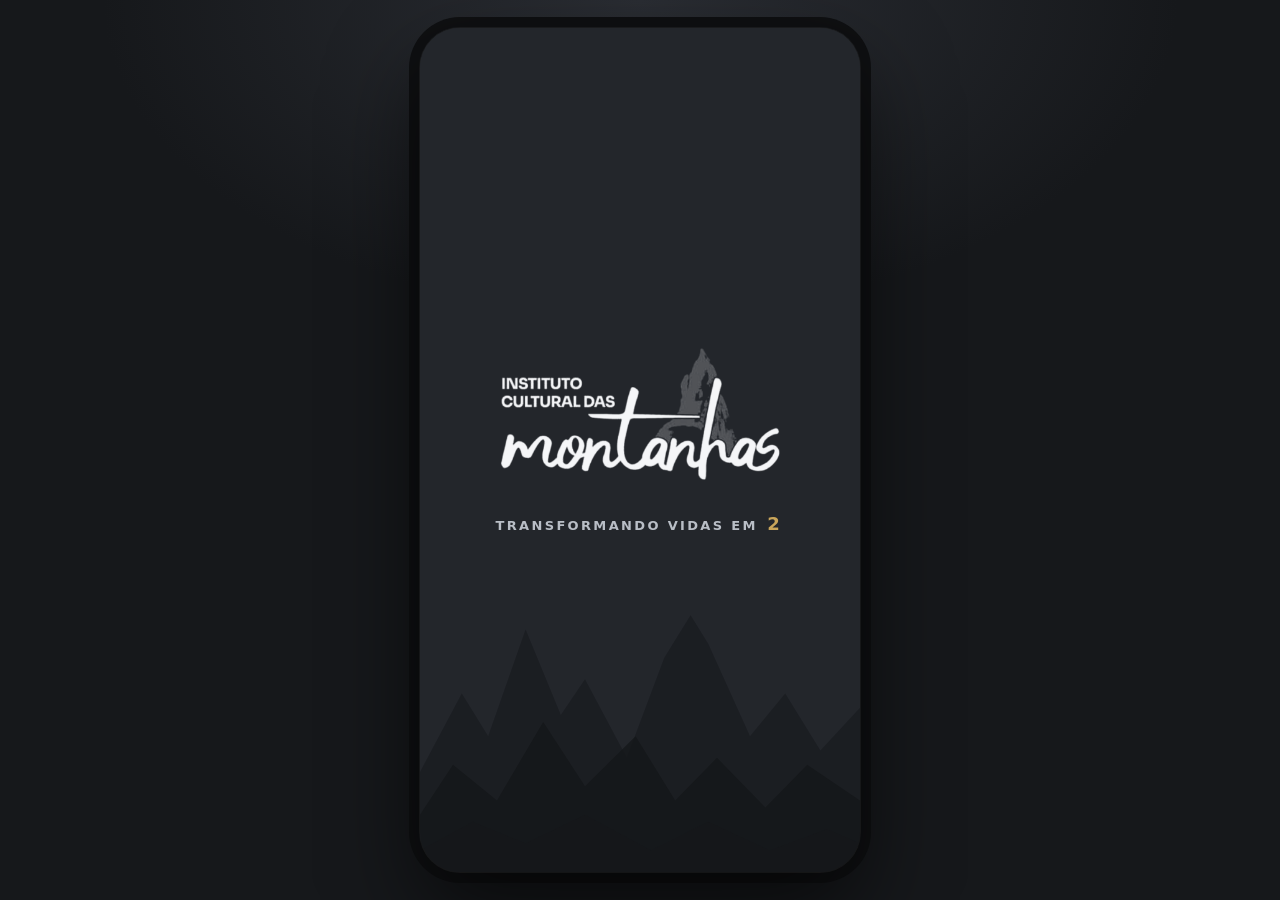
==== commit ef3cfb43: "Novos ícones do Instituto para iPhone, Android e web (sistema e app) Co-Authored-By: Claude Opus 5.5" ====
--- a/app/index.html
+++ b/app/index.html
@@ -13,8 +13,8 @@
   <meta name="apple-mobile-web-app-status-bar-style" content="black-translucent">
   <meta name="apple-mobile-web-app-title" content="Instituto">
   <link rel="manifest" href="manifest.json">
-  <link rel="icon" href="icons/favicon.png" type="image/png">
-  <link rel="apple-touch-icon" href="icons/apple-touch-icon.png">
+  <link rel="icon" href="icons/favicon.ico?v=2" sizes="16x16 32x32 48x48">
+  <link rel="apple-touch-icon" href="icons/apple-touch-icon.png?v=2">
   <link rel="preconnect" href="https://fonts.googleapis.com">
   <link rel="preconnect" href="https://fonts.gstatic.com" crossorigin>
   <link href="https://fonts.googleapis.com/css2?family=Mulish:wght@400;500;600;700;800&display=swap" rel="stylesheet">
